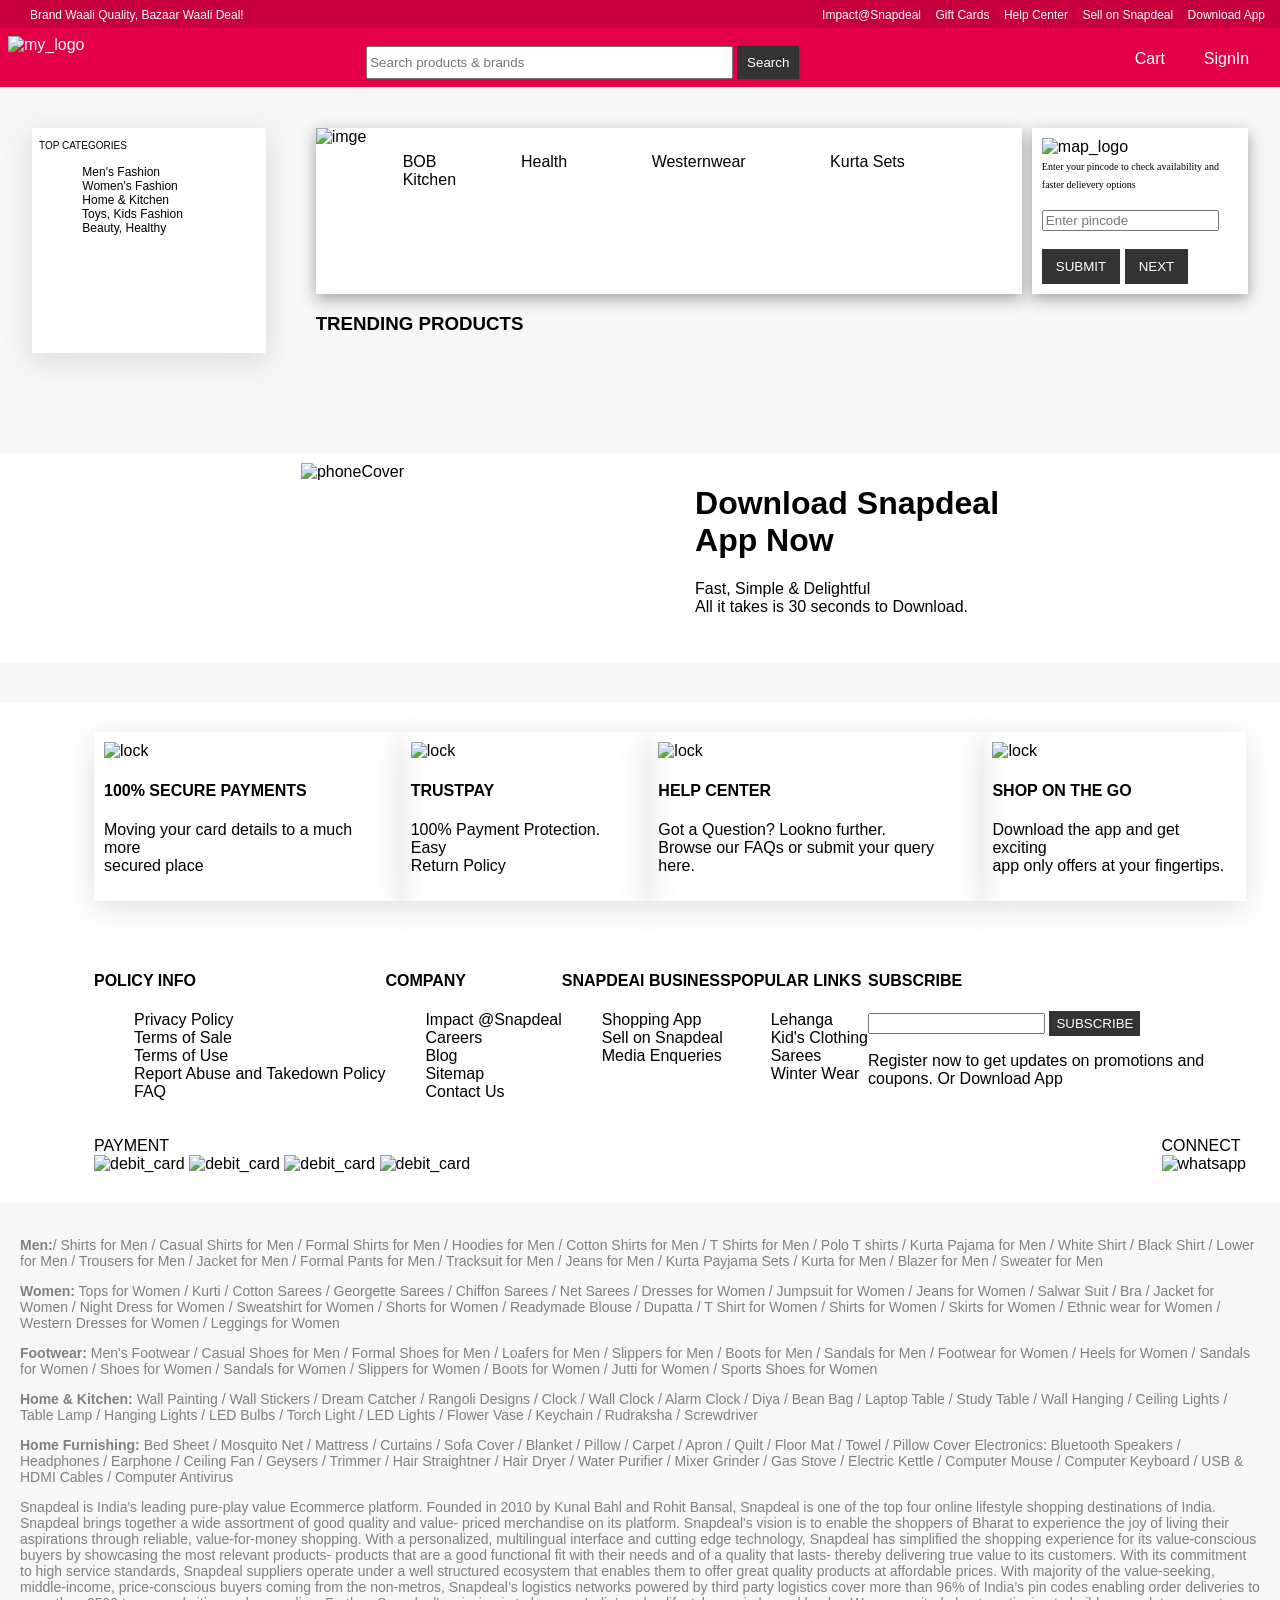
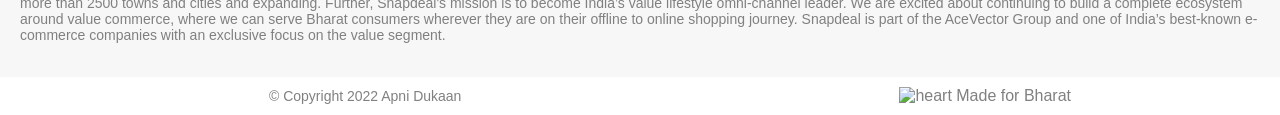
==== frontend/index.html @ deae7e2f "done day-2 work" ====
<!DOCTYPE html>
<html lang="en">
<head>
    <meta charset="UTF-8">
    <meta http-equiv="X-UA-Compatible" content="IE=edge">
    <meta name="viewport" content="width=device-width, initial-scale=1.0">
    <link rel="icon" href="https://www.linkpicture.com/q/Apni-Dukaan-Logo.png">
    <title>Apni Dukaan</title>
    <link rel="stylesheet" href="./css/index.css">
    <script src="https://kit.fontawesome.com/3f69d0abd1.js" crossorigin="anonymous"></script>
</head>
<body>
    <!-- scroll to top  -->
    <div id="scrollTop">
        <i class="fa-sharp fa-solid fa-arrow-up"></i>
    </div>
    <div class="ad">
        <div>
            <span>Brand Waali Quality, Bazaar Waali Deal!</span>
        </div>
        <div>
            <span>Impact@Snapdeal</span>
            <span>Gift Cards</span>
            <span>Help Center</span>
            <span>Sell on Snapdeal</span>
            <span>Download App</span>
        </div>
    </div>

    <!-- Navbar Starts here  -->
    <div class="nav">
        <div class="logo">
            <img src="https://www.linkpicture.com/q/Apni_Dukaan_Logo-removebg-preview.png" alt="my_logo" width="180px">
        </div>
        <div class="searchbar">
            <input type="text" name="search" id="search" placeholder="Search products & brands">
            <button>
                <i class="fa-solid fa-magnifying-glass"></i>
                Search
            </button>
        </div>
        <div>
            <div>
                <span>Cart</span>
                <i class="fa-solid fa-cart-shopping"></i>
            </div>
            <div>
                <span>SignIn</span>
                <i class="fa-solid fa-user"></i>
            </div>
        </div>
    </div>

    <div class="topPart">
        <div class="categories">
            <span>TOP CATEGORIES</span>
            <ul>
                <li>
                    <img src="https://t4.ftcdn.net/jpg/02/48/41/93/360_F_248419312_JiP5h9OBTgZsTRnHZwntiiShjHveffPp.jpg" alt="" width="50px">
                    Men's Fashion
                </li>
                <li>
                    <img src="https://i.pinimg.com/originals/ea/aa/5f/eaaa5f39862b3a573f83b863c11a6f95.jpg" alt="" width="50px">
                    Women's Fashion
                </li>
                <li>
                    <img src="https://thumbs.dreamstime.com/b/cloud-kitchen-logo-digital-technology-fork-monoline-line-icon-design-235906175.jpg" alt="" width="50px">
                    Home & Kitchen
                </li>
                <li>
                    <img src="https://images-platform.99static.com//2tjpS0uXMR9LCCQDU9ibgUTCfck=/470x214:1531x1275/fit-in/500x500/99designs-contests-attachments/69/69609/attachment_69609452" alt="" width="50px">
                    Toys, Kids Fashion
                </li>
                <li>
                    <img src="https://i.pinimg.com/originals/ea/aa/5f/eaaa5f39862b3a573f83b863c11a6f95.jpg" alt="" width="50px">
                    Beauty, Healthy
                </li>
            </ul>
        </div>
        <div class="topPart_right">
            <div>
                <div class="slider">
                    <img src="" alt="imge">
                    <div>
                        <span>BOB</span>
                        <span>Health</span>
                        <span>Westernwear</span>
                        <span>Kurta Sets</span>
                        <span>Kitchen</span>
                    </div>
                </div>
                <div class="location">
                    <img src="https://akm-img-a-in.tosshub.com/indiatoday/images/bodyeditor/202002/Maps_Pin_FullColor-x1000.png?p5mE6zsNfbzHgIfhAD8xdamQCvveDfkN" alt="map_logo" width="100px"><br>
                    <span>Enter your pincode to check availability and faster delievery options</span><br><br>
                    <input type="number" placeholder="Enter pincode"><br><br>
                    <input type="submit" value="SUBMIT">
                    <input type="submit" value="NEXT" id="next">
                </div>
            </div>
            <div class="trending">
                <h3>TRENDING PRODUCTS</h3>
            </div>
        </div>
    </div>

    <div class="phoneDiv">
        <div>
            <img src="https://www.linkpicture.com/q/phone-ss.png" alt="phoneCover">
        </div>
        <div>
            <h1>
                Download Snapdeal <br>
                App Now
            </h1>
            <span>Fast, Simple & Delightful</span><br>
            <span>All it takes is 30 seconds to Download.</span><br><br>
            <img src="https://logos-download.com/wp-content/uploads/2016/06/Download_on_the_App_Store_logo.png" alt="" width="150px">
            <img src="https://upload.wikimedia.org/wikipedia/commons/thumb/8/8e/Google_Play_Store_badge_FR.svg/2560px-Google_Play_Store_badge_FR.svg.png" alt="" width="150px">
        </div>
    </div>

    <div class="footer">
        <div>
            <div>
                <img src="https://encrypted-tbn0.gstatic.com/images?q=tbn:ANd9GcRLp2m-OV330M-6AaPRs-CwnBbE9RBSLwofTyZFwxDbJbQvnRn0QO_z-cy0Sew142WvqZk&usqp=CAU" alt="lock" width="120px">
                <h4>100% SECURE PAYMENTS</h4>
                <p>
                    Moving your card details to a much more <br>
                    secured place
                </p>
            </div>
            <div>
                <img src="https://encrypted-tbn0.gstatic.com/images?q=tbn:ANd9GcTKKAi7krhrKFeL-nI-aHzUnpBYcNsh1utIqA&usqp=CAU" alt="lock" width="100px">
                <h4>TRUSTPAY</h4>
                <p>
                    100% Payment Protection. Easy <br>
                    Return Policy
                </p>
            </div>
            <div>
                <img src="https://encrypted-tbn0.gstatic.com/images?q=tbn:ANd9GcR6qsg2fn30qRi0TtA_nOlLavB1l0rr96FNe0OPo_5qdqYsvrUf0srwl17_D6PeGBQvzHI&usqp=CAU" alt="lock" width="100px">
                <h4>HELP CENTER</h4>
                <p>
                    Got a Question? Lookno further. <br>
                    Browse our FAQs or submit your query here.
                </p>
            </div>
            <div>
                <img src="https://encrypted-tbn0.gstatic.com/images?q=tbn:ANd9GcQIpTpdDMDuR9g-BzpGixXei9kp8n_oRFXYBiMSw1W6JVROlNiWwULlwNUc5neNeIRT_7g&usqp=CAU" alt="lock" width="100px">
                <h4>SHOP ON THE GO</h4>
                <p>
                    Download the app and get exciting <br>
                    app only offers at your fingertips.
                </p>
            </div>
        </div>
        <div class="details">
            <div>
                <h4>POLICY INFO</h4>
                <ul>
                    <li>Privacy Policy</li>
                    <li>Terms of Sale</li>
                    <li>Terms of Use</li>
                    <li>Report Abuse and Takedown Policy</li>
                    <li>FAQ</li>
                </ul>
            </div>
            <div>
                <h4>COMPANY</h4>
                <ul>
                    <li>Impact @Snapdeal</li>
                    <li>Careers</li>
                    <li>Blog</li>
                    <li>Sitemap</li>
                    <li>Contact Us</li>
                </ul>
            </div>
            <div>
                <h4>SNAPDEAl BUSINESS</h4>
                <ul>
                    <li>Shopping App</li>
                    <li>Sell on Snapdeal</li>
                    <li>Media Enqueries</li>
                </ul>
            </div>
            <div>
                <h4>POPULAR LINKS</h4>
                <ul>
                    <li>Lehanga</li>
                    <li>Kid's Clothing</li>
                    <li>Sarees</li>
                    <li>Winter Wear</li>
                </ul>
            </div>
            <div>
                <h4>SUBSCRIBE</h4>
                <input type="text">
                <input type="submit" value="SUBSCRIBE">
                <p>
                    Register now to get updates on promotions and <br>
                    coupons. Or Download App
                </p>
            </div>
        </div>
        <div>
            <div>
                <span>PAYMENT</span><br>
                <img src="https://encrypted-tbn0.gstatic.com/images?q=tbn:ANd9GcQZ0GkdOoPleWJhio8fYWdC2PlcYh0pHrgPzGwRTU7YjheJeGxPKpIEV4ehscwX7RcvD08&usqp=CAU" alt="debit_card" width="80px">
                <img src="https://encrypted-tbn0.gstatic.com/images?q=tbn:ANd9GcQZ0GkdOoPleWJhio8fYWdC2PlcYh0pHrgPzGwRTU7YjheJeGxPKpIEV4ehscwX7RcvD08&usqp=CAU" alt="debit_card" width="80px">
                <img src="https://encrypted-tbn0.gstatic.com/images?q=tbn:ANd9GcQZ0GkdOoPleWJhio8fYWdC2PlcYh0pHrgPzGwRTU7YjheJeGxPKpIEV4ehscwX7RcvD08&usqp=CAU" alt="debit_card" width="80px">
                <img src="https://encrypted-tbn0.gstatic.com/images?q=tbn:ANd9GcQZ0GkdOoPleWJhio8fYWdC2PlcYh0pHrgPzGwRTU7YjheJeGxPKpIEV4ehscwX7RcvD08&usqp=CAU" alt="debit_card" width="80px">
            </div>
            <div>
                <span>CONNECT</span><br>
                <img src="https://encrypted-tbn0.gstatic.com/images?q=tbn:ANd9GcRKKisxQ9RbGU1SFXKs60Qvr9RBR2DupHu1ww&usqp=CAU" alt="whatsapp">
            </div>
        </div>
    </div>

    <div class="description">
        <p><b>Men:</b>/ Shirts for Men / Casual Shirts for Men / Formal Shirts for Men / Hoodies for Men / Cotton Shirts for Men / T Shirts for Men / Polo T shirts / Kurta Pajama for Men / White Shirt / Black Shirt / Lower for Men / Trousers for Men / Jacket for Men / Formal Pants for Men / Tracksuit for Men / Jeans for Men / Kurta Payjama Sets / Kurta for Men / Blazer for Men / Sweater for Men</p>
        
        <p><b>Women:</b> Tops for Women / Kurti / Cotton Sarees / Georgette Sarees / Chiffon Sarees / Net Sarees / Dresses for Women / Jumpsuit for Women / Jeans for Women / Salwar Suit / Bra / Jacket for Women / Night Dress for Women / Sweatshirt for Women / Shorts for Women / Readymade Blouse / Dupatta / T Shirt for Women / Shirts for Women / Skirts for Women / Ethnic wear for Women / Western Dresses for Women / Leggings for Women</p>

        <p><b>Footwear:</b> Men's Footwear / Casual Shoes for Men / Formal Shoes for Men / Loafers for Men / Slippers for Men / Boots for Men / Sandals for Men / Footwear for Women / Heels for Women / Sandals for Women / Shoes for Women / Sandals for Women / Slippers for Women / Boots for Women / Jutti for Women / Sports Shoes for Women</p>

        <p><b>Home & Kitchen:</b> Wall Painting / Wall Stickers / Dream Catcher / Rangoli Designs / Clock / Wall Clock / Alarm Clock / Diya / Bean Bag / Laptop Table / Study Table / Wall Hanging / Ceiling Lights / Table Lamp / Hanging Lights / LED Bulbs / Torch Light / LED Lights / Flower Vase / Keychain / Rudraksha / Screwdriver</p>

        <p><b>Home Furnishing:</b> Bed Sheet / Mosquito Net / Mattress / Curtains / Sofa Cover / Blanket / Pillow / Carpet / Apron / Quilt / Floor Mat / Towel / Pillow Cover
            Electronics: Bluetooth Speakers / Headphones / Earphone / Ceiling Fan / Geysers / Trimmer / Hair Straightner / Hair Dryer / Water Purifier / Mixer Grinder / Gas Stove / Electric Kettle / Computer Mouse / Computer Keyboard / USB & HDMI Cables / Computer Antivirus</p>

        <p>Snapdeal is India's leading pure-play value Ecommerce platform. Founded in 2010 by Kunal Bahl and Rohit Bansal, Snapdeal is one of the top four online lifestyle shopping destinations of India. Snapdeal brings together a wide assortment of good quality and value- priced merchandise on its platform. Snapdeal's vision is to enable the shoppers of Bharat to experience the joy of living their aspirations through reliable, value-for-money shopping. With a personalized, multilingual interface and cutting edge technology, Snapdeal has simplified the shopping experience for its value-conscious buyers by showcasing the most relevant products- products that are a good functional fit with their needs and of a quality that lasts- thereby delivering true value to its customers. With its commitment to high service standards, Snapdeal suppliers operate under a well structured ecosystem that enables them to offer great quality products at affordable prices. With majority of the value-seeking, middle-income, price-conscious buyers coming from the non-metros, Snapdeal’s logistics networks powered by third party logistics cover more than 96% of India’s pin codes enabling order deliveries to more than 2500 towns and cities and expanding. Further, Snapdeal's mission is to become India’s value lifestyle omni-channel leader. We are excited about continuing to build a complete ecosystem around value commerce, where we can serve Bharat consumers wherever they are on their offline to online shopping journey. Snapdeal is part of the AceVector Group and one of India’s best-known e-commerce companies with an exclusive focus on the value segment.</p>
    </div>

    <div class="copyright">
        <div>
            <span>
                &copy; Copyright 2022 Apni Dukaan
            </span>
        </div>
        <div>
            <img src="https://encrypted-tbn0.gstatic.com/images?q=tbn:ANd9GcSO9oeDZBaJQiXMHX2iK5g34ExoxHcl7-__K6wH_nFJevUmAOy4W73Sz2Zzd-d-TMIJFV4&usqp=CAU" alt="heart" width="20px">
            Made for Bharat
        </div>
    </div>
</body>
<script src="./src/index.js"></script>
</html>
---- frontend/css/index.css ----
body{
    margin: 0px;
    padding: 0px;
    overflow-x: hidden;
    font-family: sans-serif;
    background-color: #f7f7f7;
}

.ad{
    width: 100%;
    display: flex;
    justify-content: space-between;
    padding: 5px;
    color: white;
    background-color: #c7003d;
}

.ad>div:nth-child(1){
    margin-left: 25px;
}

.ad>div:nth-child(2){
    margin-right: 20px;
}

.ad span{
    font-size: 12px;
}

.ad>div:nth-child(2)>span{
    margin-left: 10px;
}

.nav{
    width: 100%;
    background-color: #e40046;
    position: fixed;
    color: white;
    display: flex;
    justify-content: space-between;
    padding: 8px;
}

.nav>div:nth-child(2){
    margin-top: 10px;
    width: 35%;
}

.nav>div:nth-child(3){
    width: 15%;
    display: flex;
    justify-content: space-evenly;
    margin-top: 14px;
}

.nav button{
    background-color: #333333;
    color: white;
    padding: 9px 10px;
    border: none;
}

.nav input{
    height: 1.7rem;
    width: 80%;
    outline: none;
}


.topPart{
    width: 95%;
    margin: auto;
    display: flex;
    justify-content: space-between;
    margin-top: 100px;
}

.topPart>div:nth-child(1){
    box-shadow: rgba(100, 100, 111, 0.2) 0px 7px 29px 0px;
    padding: 7px;
    width: 20%;
    background-color: white;
}

.topPart>div:nth-child(1)>span{
    font-size: 10px;
}

.topPart>div:nth-child(1)>ul{
    font-size: 12px;
    margin-right: 30px;
    
}

.topPart>div:nth-child(1)>ul{
    list-style-type: none;
}

.topPart_right>div:nth-child(1){
    display: flex;
}

.slider{
    width: 72%;
    margin-left: 50px;
    background-color: white;
    box-shadow: rgba(0, 0, 0, 0.35) 0px 5px 15px;
}


.slider>div{
    width: 100%;
    padding: 7px;
}

.slider>div>span{
    margin-left: 80px;
}

.slider>img{
    width: 100%;
}

.location{
    width: 20%;
    margin-left: 10px;
    box-shadow: rgba(0, 0, 0, 0.35) 0px 5px 15px;
    padding: 10px;
    background-color: white;
}

.location input[type="submit"]{
    border: none;
    background-color: #333;
    color: white;
    padding: 10px 14px;
}

.location span{
    font-size: 10px;
    font-family:Cambria, Cochin, Georgia, Times, 'Times New Roman', serif;
}

.location input[type="number"]{
    outline: none;
}

.trending{
    margin-left: 50px;
}

.phoneDiv{
    width: 100%;
    margin: auto;
    display: flex;
    justify-content: space-evenly;
    margin-top: 100px;
    background-color: white;
    padding: 10px;
}

.footer{
    width: 100%;
    background-color: white;
    margin-top: 40px;
    padding: 30px;
}
.footer>div:nth-child(1){
    width: 90%;
    margin: auto;
    display: flex;
    justify-content: space-between;
}

.footer>div:nth-child(1)>div{
    box-shadow: rgba(100, 100, 111, 0.2) 0px 7px 29px 0px;
    padding: 10px;
}

.footer>div:nth-child(3){
    width: 90%;
    margin: auto;
    margin-top: 20px;
    display: flex;
    justify-content: space-between;
}

.footer input[type="submit"]{
    background-color: #333;
    color: white;
    border: none;
    padding: 5px 7px;
}

.footer>div:nth-child(2){
    margin-top: 50px;
}

.details{
    width: 90%;
    margin: auto;
    display: flex;
}

.details li{
    list-style-type: none;
}

.copyright{
    width: 100%;
    display: flex;
    justify-content: space-around;
    background-color: white;
    padding: 10px;
    color: gray;
}

.copyright span{
    font-size: 14px;
    margin-left: 40px;
    color: gray;
}

#scrollTop{
    position: fixed;
    float: right;
    background-color: #333333;
    color: white;
    font-size: 25px;
    padding: 10px 17px;
    margin-top: 550px;
    text-align: center;
    margin-right: 10px;
    z-index: 99;
    right: 0;
    border-radius: 50%;
}
#scrollTop:hover{
    cursor: pointer;
}

.description{
    font-size: 14px;
    color: gray;
    padding: 20px;
}
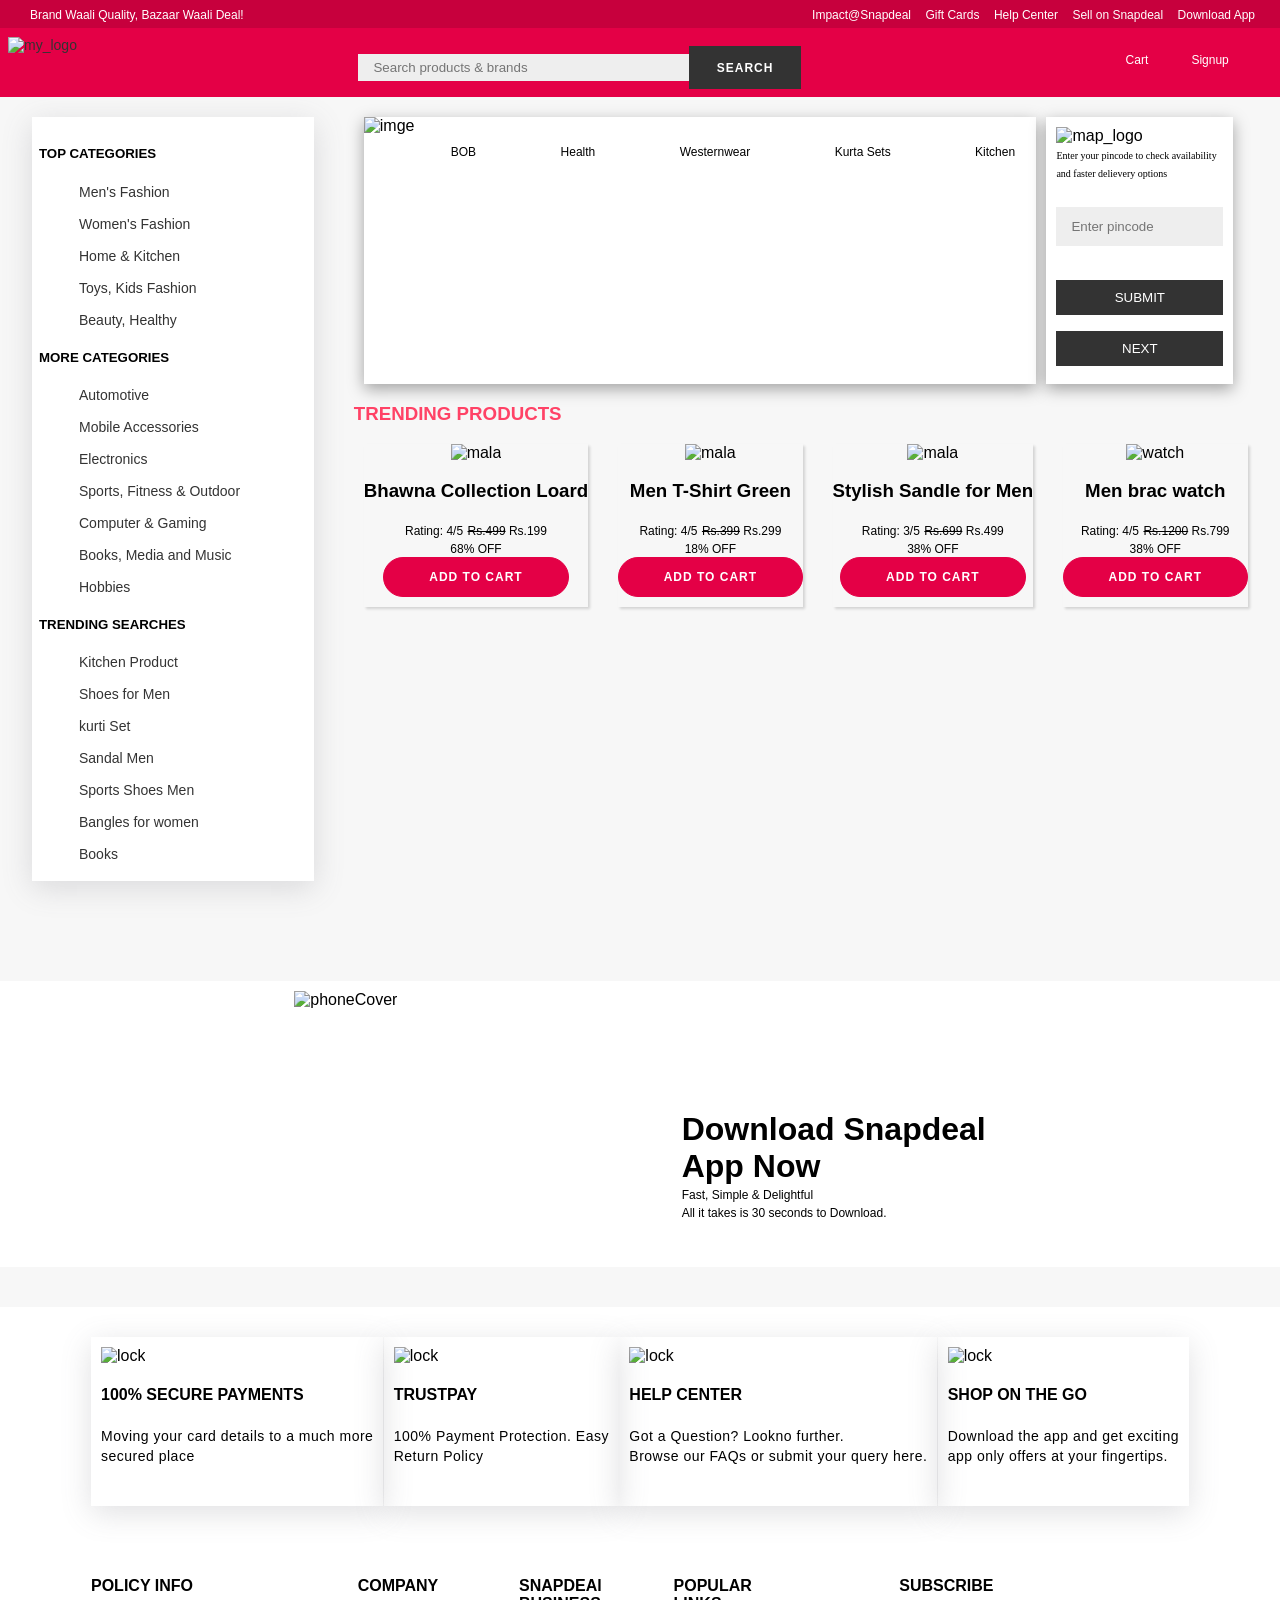
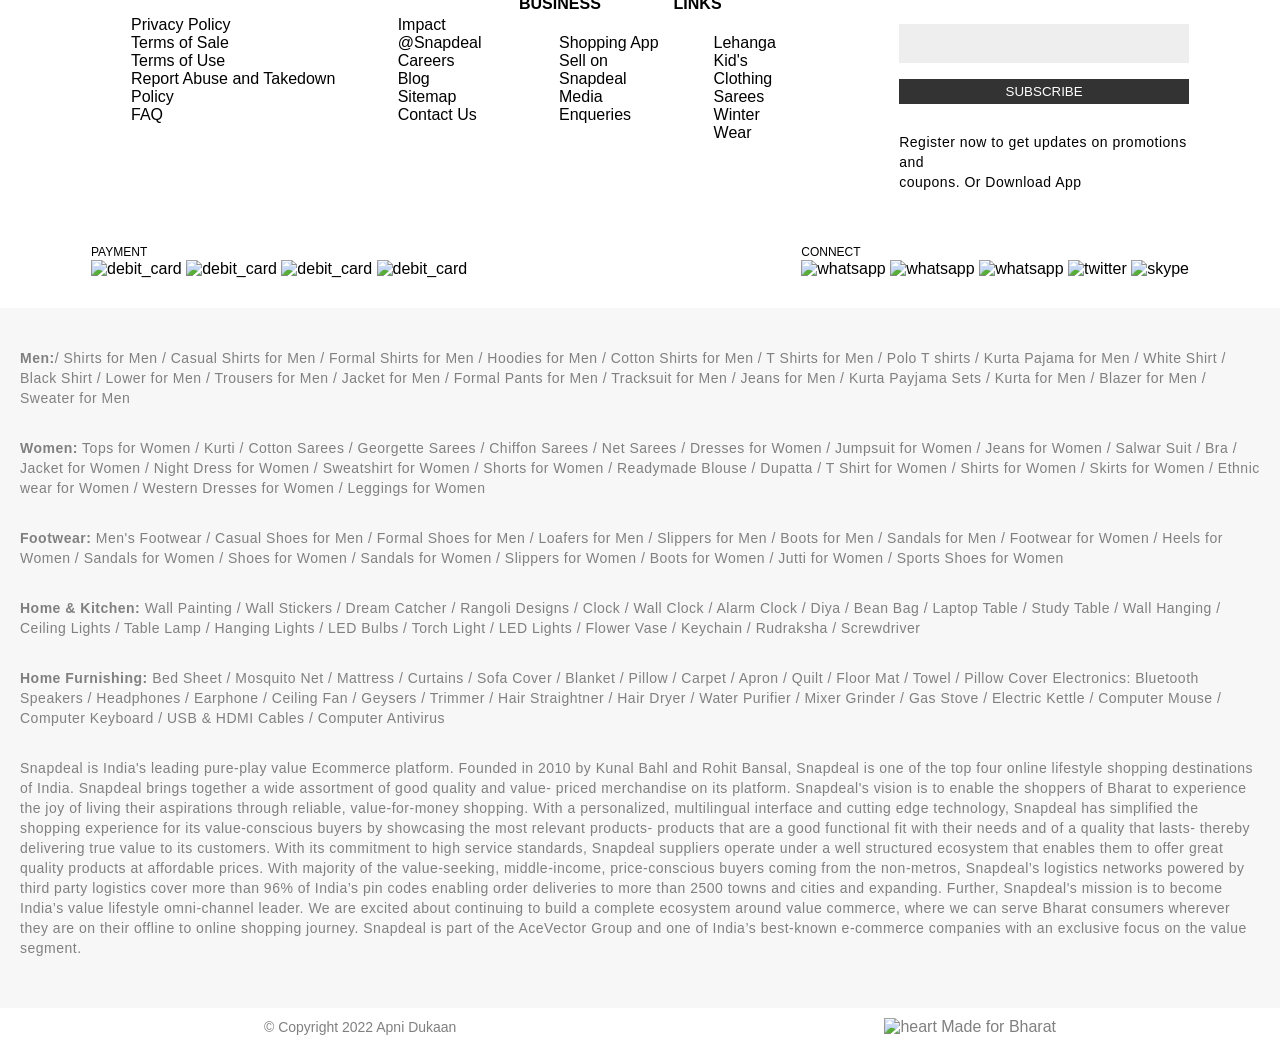
==== commit 0e7d2fda: "done day-3 work" ====
--- a/frontend/index.html
+++ b/frontend/index.html
@@ -1,248 +1,559 @@
 <!DOCTYPE html>
 <html lang="en">
-<head>
-    <meta charset="UTF-8">
-    <meta http-equiv="X-UA-Compatible" content="IE=edge">
-    <meta name="viewport" content="width=device-width, initial-scale=1.0">
-    <link rel="icon" href="https://www.linkpicture.com/q/Apni-Dukaan-Logo.png">
+  <head>
+    <meta charset="UTF-8" />
+    <meta http-equiv="X-UA-Compatible" content="IE=edge" />
+    <meta name="viewport" content="width=device-width, initial-scale=1.0" />
+    <link
+      rel="icon"
+      href="https://www.linkpicture.com/q/Apni-Dukaan-Logo.png"
+    />
     <title>Apni Dukaan</title>
-    <link rel="stylesheet" href="./css/index.css">
-    <script src="https://kit.fontawesome.com/3f69d0abd1.js" crossorigin="anonymous"></script>
-</head>
-<body>
+    <link rel="stylesheet" href="./css/index.css" />
+    <script
+      src="https://kit.fontawesome.com/3f69d0abd1.js"
+      crossorigin="anonymous"
+    ></script>
+  </head>
+  <body>
     <!-- scroll to top  -->
     <div id="scrollTop">
-        <i class="fa-sharp fa-solid fa-arrow-up"></i>
+      <i class="fa-sharp fa-solid fa-arrow-up"></i>
     </div>
     <div class="ad">
-        <div>
-            <span>Brand Waali Quality, Bazaar Waali Deal!</span>
-        </div>
-        <div>
-            <span>Impact@Snapdeal</span>
-            <span>Gift Cards</span>
-            <span>Help Center</span>
-            <span>Sell on Snapdeal</span>
-            <span>Download App</span>
-        </div>
+      <div>
+        <span>Brand Waali Quality, Bazaar Waali Deal!</span>
+      </div>
+      <div>
+        <span>Impact@Snapdeal</span>
+        <span>Gift Cards</span>
+        <span>Help Center</span>
+        <span>Sell on Snapdeal</span>
+        <span>Download App</span>
+      </div>
     </div>
 
     <!-- Navbar Starts here  -->
     <div class="nav">
-        <div class="logo">
-            <img src="https://www.linkpicture.com/q/Apni_Dukaan_Logo-removebg-preview.png" alt="my_logo" width="180px">
-        </div>
-        <div class="searchbar">
-            <input type="text" name="search" id="search" placeholder="Search products & brands">
-            <button>
-                <i class="fa-solid fa-magnifying-glass"></i>
-                Search
-            </button>
-        </div>
-        <div>
+      <div class="logo">
+        <a href="index.html">
+          <img
+            src="https://www.linkpicture.com/q/Apni_Dukaan_Logo-removebg-preview.png"
+            alt="my_logo"
+            width="180px"
+          />
+        </a>
+      </div>
+      <div class="searchbar">
+        <input
+          type="text"
+          name="search"
+          placeholder="Search products & brands"
+        />
+        <button
+        id="search2"
+        >
+          <i class="fa-solid fa-magnifying-glass"></i>
+          Search
+        </button>
+      </div>
+      <div>
+        <div>
+          <span>Cart</span>
+          <i class="fa-solid fa-cart-shopping"></i>
+        </div>
+        <div id="singupLogoAndtext">
+          <span id="signup">Signup</span>
+          <i class="fa-solid fa-user"></i>
+        </div>
+      </div>
+    </div>
+
+    <!-- Login and Signup modals starts here  -->
+    <div class="modals">
+        <button
+        id="closemodal"
+        style="margin-left:660px; position:absolute; z-index:200; background-color:#ff4266; border:none;font-size:18px">&cross;</button>
+      <div class="container" id="container">
+        <div class="form-container sign-up-container">
+          <form id="signupform" action="signup" method="post">
+            <h1>Create Account</h1>
+            <div class="social-container">
+              <a href="#" class="social"><i class="fab fa-facebook-f"></i></a>
+              <a href="#" class="social"
+                ><i class="fab fa-google-plus-g"></i
+              ></a>
+              <a href="#" class="social"><i class="fab fa-linkedin-in"></i></a>
+            </div>
+            <span>or use your email for registration</span>
+            <input id="name" name="name" type="text" placeholder="Name" required/>
+            <input id="email" name="email" type="email" placeholder="Email" required/>
+            <input id="password" name="password" type="password" placeholder="Password" required/>
+            <button>Sign Up</button>
+          </form>
+        </div>
+        <div class="form-container sign-in-container">
+          <form action="login" method="post" id="loginform">
+            <h1>Log in</h1>
+            <div class="social-container">
+              <a href="#" class="social"><i class="fab fa-facebook-f"></i></a>
+              <a href="#" class="social"
+                ><i class="fab fa-google-plus-g"></i
+              ></a>
+              <a href="#" class="social"><i class="fab fa-linkedin-in"></i></a>
+            </div>
+            <span>or use your account</span>
+            <input type="email" placeholder="Email" id="email" name="email" required/>
+            <input type="password" placeholder="Password" id="password" name="password" required/>
+            <a href="#">Forgot your password?</a>
+            <button>Log In</button>
+          </form>
+        </div>
+        <div class="overlay-container">
+          <div class="overlay">
+            <div class="overlay-panel overlay-left">
+              <h1>Welcome Back!</h1>
+              <p>
+                To keep connected with us please login with your personal info
+              </p>
+              <button class="ghost" id="signIn">Sign In</button>
+            </div>
+            <div class="overlay-panel overlay-right">
+              <h1>Hello, Friend!</h1>
+              <p>Enter your personal details and start journey with us</p>
+              <button class="ghost" id="signUp">Sign Up</button>
+            </div>
+          </div>
+        </div>
+      </div>
+    </div>
+
+    <!-- Singup and login modals end here  -->
+
+
+    <div class="topPart">
+      <div class="categories">
+        <h5>TOP CATEGORIES</h5>
+        <ul>
+          <a href="men.html">
+            <li>
+              Men's Fashion
+            </li>
+          </a><br>
+          <a href="women.html">
+            <li>
+              Women's Fashion
+            </li>
+          </a><br>
+          <a href="kitchen.html">
+            <li>
+              Home & Kitchen
+            </li>
+          </a><br>
+          <a href="kids.html">
+            <li>
+              Toys, Kids Fashion
+            </li>
+          </a><br>
+          <a href="beauty.html">
+            <li>
+              Beauty, Healthy
+            </li>
+          </a>
+        </ul>
+        <h5>MORE CATEGORIES</h5>
+        <ul>
+            <a href="">
+              <li>Automotive</li><br>
+            </a>
+            <a href="">
+              <li>Mobile Accessories</li><br>
+            </a>
+            <a href="">
+              <li>Electronics</li><br>
+            </a>
+            <a href="">
+              <li>Sports, Fitness & Outdoor</li><br>
+            </a>
+            <a href="">
+              <li>Computer & Gaming</li><br>
+            </a>
+            <a href="">
+              <li>Books, Media and Music</li><br>
+            </a>
+            <a href="">
+              <li>Hobbies</li>
+            </a>
+        </ul>
+        <h5>TRENDING SEARCHES</h5>
+        <ul>
+            <a href="">
+              <li>Kitchen Product</li><br>
+            </a>
+            <a href="">
+              <li>Shoes for Men</li><br>
+            </a>
+            <a href="">
+              <li>kurti Set</li><br>
+            </a>
+            <a href="">
+              <li>Sandal Men</li><br>
+            </a>
+            <a href="">
+              <li>Sports Shoes Men</li><br>
+            </a>
+            <a href="">
+              <li>Bangles for women</li><br>
+            </a>
+            <a href="">
+              <li>Books</li>
+            </a>
+        </ul>
+      </div>
+      <div class="topPart_right">
+        <div>
+          <div class="slider">
+            <img src="" alt="imge" />
             <div>
-                <span>Cart</span>
-                <i class="fa-solid fa-cart-shopping"></i>
+              <span>BOB</span>
+              <span>Health</span>
+              <span>Westernwear</span>
+              <span>Kurta Sets</span>
+              <span>Kitchen</span>
             </div>
-            <div>
-                <span>SignIn</span>
-                <i class="fa-solid fa-user"></i>
-            </div>
-        </div>
-    </div>
-
-    <div class="topPart">
-        <div class="categories">
-            <span>TOP CATEGORIES</span>
-            <ul>
-                <li>
-                    <img src="https://t4.ftcdn.net/jpg/02/48/41/93/360_F_248419312_JiP5h9OBTgZsTRnHZwntiiShjHveffPp.jpg" alt="" width="50px">
-                    Men's Fashion
-                </li>
-                <li>
-                    <img src="https://i.pinimg.com/originals/ea/aa/5f/eaaa5f39862b3a573f83b863c11a6f95.jpg" alt="" width="50px">
-                    Women's Fashion
-                </li>
-                <li>
-                    <img src="https://thumbs.dreamstime.com/b/cloud-kitchen-logo-digital-technology-fork-monoline-line-icon-design-235906175.jpg" alt="" width="50px">
-                    Home & Kitchen
-                </li>
-                <li>
-                    <img src="https://images-platform.99static.com//2tjpS0uXMR9LCCQDU9ibgUTCfck=/470x214:1531x1275/fit-in/500x500/99designs-contests-attachments/69/69609/attachment_69609452" alt="" width="50px">
-                    Toys, Kids Fashion
-                </li>
-                <li>
-                    <img src="https://i.pinimg.com/originals/ea/aa/5f/eaaa5f39862b3a573f83b863c11a6f95.jpg" alt="" width="50px">
-                    Beauty, Healthy
-                </li>
-            </ul>
-        </div>
-        <div class="topPart_right">
-            <div>
-                <div class="slider">
-                    <img src="" alt="imge">
-                    <div>
-                        <span>BOB</span>
-                        <span>Health</span>
-                        <span>Westernwear</span>
-                        <span>Kurta Sets</span>
-                        <span>Kitchen</span>
-                    </div>
-                </div>
-                <div class="location">
-                    <img src="https://akm-img-a-in.tosshub.com/indiatoday/images/bodyeditor/202002/Maps_Pin_FullColor-x1000.png?p5mE6zsNfbzHgIfhAD8xdamQCvveDfkN" alt="map_logo" width="100px"><br>
-                    <span>Enter your pincode to check availability and faster delievery options</span><br><br>
-                    <input type="number" placeholder="Enter pincode"><br><br>
-                    <input type="submit" value="SUBMIT">
-                    <input type="submit" value="NEXT" id="next">
-                </div>
-            </div>
-            <div class="trending">
-                <h3>TRENDING PRODUCTS</h3>
-            </div>
-        </div>
+          </div>
+          <div class="location">
+            <img
+              src="https://akm-img-a-in.tosshub.com/indiatoday/images/bodyeditor/202002/Maps_Pin_FullColor-x1000.png?p5mE6zsNfbzHgIfhAD8xdamQCvveDfkN"
+              alt="map_logo"
+              width="100px"
+            /><br />
+            <span
+              >Enter your pincode to check availability and faster delievery
+              options</span
+            ><br /><br />
+            <input type="number" placeholder="Enter pincode" /><br /><br />
+            <input type="submit" value="SUBMIT" />
+            <input type="submit" value="NEXT" id="next" />
+          </div>
+        </div>
+        <h3 style="margin-left: 40px;color:#ff4266">TRENDING PRODUCTS</h3>
+        <div class="trending">
+          <div>
+            <img src="https://n1.sdlcdn.com/imgs/i/n/r/large/bhawna-collection-Loard-Shiv-Trishul-SDL890408077-1-86933.jpeg" alt="mala">
+            <h3>Bhawna Collection Loard</h3>
+            <span>Rating: 4/5</span>
+            <span>
+              <strike>Rs.499</strike>
+            </span>
+            <span>Rs.199</span><br>
+            <span>68% OFF</span><br>
+            <button>Add to Cart</button>
+          </div>
+          <div>
+            <img src="https://n4.sdlcdn.com/imgs/k/e/u/large/Veirdo-100-Cotton-Regular-Fit-SDL302182620-1-f0fac.jpg" alt="mala">
+            <h3>Men T-Shirt Green</h3>
+            <span>Rating: 4/5</span>
+            <span>
+              <strike>Rs.399</strike>
+            </span>
+            <span>Rs.299</span><br>
+            <span>18% OFF</span><br>
+            <button>Add to Cart</button>
+          </div>
+          <div>
+            <img src="https://n2.sdlcdn.com/imgs/h/9/p/large/ASIAN-Brown-Daily-Slippers-SDL287171338-4-f3709.jpg" alt="mala">
+            <h3>Stylish Sandle for Men</h3>
+            <span>Rating: 3/5</span>
+            <span>
+              <strike>Rs.699</strike>
+            </span>
+            <span>Rs.499</span><br>
+            <span>38% OFF</span><br>
+            <button>Add to Cart</button>
+          </div>
+          <div>
+            <img src="https://n2.sdlcdn.com/imgs/i/z/i/large/HMTe-HM-9072-Metal-Analog-SDL494827480-1-db8fc.jpg" alt="watch">
+            <h3>Men brac watch</h3>
+            <span>Rating: 4/5</span>
+            <span>
+              <strike>Rs.1200</strike>
+            </span>
+            <span>Rs.799</span><br>
+            <span>38% OFF</span><br>
+            <button>Add to Cart</button>
+          </div>
+        </div>
+      </div>
     </div>
 
     <div class="phoneDiv">
-        <div>
-            <img src="https://www.linkpicture.com/q/phone-ss.png" alt="phoneCover">
-        </div>
-        <div>
-            <h1>
-                Download Snapdeal <br>
-                App Now
-            </h1>
-            <span>Fast, Simple & Delightful</span><br>
-            <span>All it takes is 30 seconds to Download.</span><br><br>
-            <img src="https://logos-download.com/wp-content/uploads/2016/06/Download_on_the_App_Store_logo.png" alt="" width="150px">
-            <img src="https://upload.wikimedia.org/wikipedia/commons/thumb/8/8e/Google_Play_Store_badge_FR.svg/2560px-Google_Play_Store_badge_FR.svg.png" alt="" width="150px">
-        </div>
+      <div>
+        <img
+          src="https://www.linkpicture.com/q/phone-ss.png"
+          alt="phoneCover"
+        />
+      </div>
+      <div>
+        <h1>
+          Download Snapdeal <br />
+          App Now
+        </h1>
+        <span>Fast, Simple & Delightful</span><br />
+        <span>All it takes is 30 seconds to Download.</span><br /><br />
+        <img
+          src="https://logos-download.com/wp-content/uploads/2016/06/Download_on_the_App_Store_logo.png"
+          alt=""
+          width="150px"
+        />
+        <img
+          src="https://upload.wikimedia.org/wikipedia/commons/thumb/8/8e/Google_Play_Store_badge_FR.svg/2560px-Google_Play_Store_badge_FR.svg.png"
+          alt=""
+          width="150px"
+        />
+      </div>
     </div>
 
     <div class="footer">
-        <div>
-            <div>
-                <img src="https://encrypted-tbn0.gstatic.com/images?q=tbn:ANd9GcRLp2m-OV330M-6AaPRs-CwnBbE9RBSLwofTyZFwxDbJbQvnRn0QO_z-cy0Sew142WvqZk&usqp=CAU" alt="lock" width="120px">
-                <h4>100% SECURE PAYMENTS</h4>
-                <p>
-                    Moving your card details to a much more <br>
-                    secured place
-                </p>
-            </div>
-            <div>
-                <img src="https://encrypted-tbn0.gstatic.com/images?q=tbn:ANd9GcTKKAi7krhrKFeL-nI-aHzUnpBYcNsh1utIqA&usqp=CAU" alt="lock" width="100px">
-                <h4>TRUSTPAY</h4>
-                <p>
-                    100% Payment Protection. Easy <br>
-                    Return Policy
-                </p>
-            </div>
-            <div>
-                <img src="https://encrypted-tbn0.gstatic.com/images?q=tbn:ANd9GcR6qsg2fn30qRi0TtA_nOlLavB1l0rr96FNe0OPo_5qdqYsvrUf0srwl17_D6PeGBQvzHI&usqp=CAU" alt="lock" width="100px">
-                <h4>HELP CENTER</h4>
-                <p>
-                    Got a Question? Lookno further. <br>
-                    Browse our FAQs or submit your query here.
-                </p>
-            </div>
-            <div>
-                <img src="https://encrypted-tbn0.gstatic.com/images?q=tbn:ANd9GcQIpTpdDMDuR9g-BzpGixXei9kp8n_oRFXYBiMSw1W6JVROlNiWwULlwNUc5neNeIRT_7g&usqp=CAU" alt="lock" width="100px">
-                <h4>SHOP ON THE GO</h4>
-                <p>
-                    Download the app and get exciting <br>
-                    app only offers at your fingertips.
-                </p>
-            </div>
-        </div>
-        <div class="details">
-            <div>
-                <h4>POLICY INFO</h4>
-                <ul>
-                    <li>Privacy Policy</li>
-                    <li>Terms of Sale</li>
-                    <li>Terms of Use</li>
-                    <li>Report Abuse and Takedown Policy</li>
-                    <li>FAQ</li>
-                </ul>
-            </div>
-            <div>
-                <h4>COMPANY</h4>
-                <ul>
-                    <li>Impact @Snapdeal</li>
-                    <li>Careers</li>
-                    <li>Blog</li>
-                    <li>Sitemap</li>
-                    <li>Contact Us</li>
-                </ul>
-            </div>
-            <div>
-                <h4>SNAPDEAl BUSINESS</h4>
-                <ul>
-                    <li>Shopping App</li>
-                    <li>Sell on Snapdeal</li>
-                    <li>Media Enqueries</li>
-                </ul>
-            </div>
-            <div>
-                <h4>POPULAR LINKS</h4>
-                <ul>
-                    <li>Lehanga</li>
-                    <li>Kid's Clothing</li>
-                    <li>Sarees</li>
-                    <li>Winter Wear</li>
-                </ul>
-            </div>
-            <div>
-                <h4>SUBSCRIBE</h4>
-                <input type="text">
-                <input type="submit" value="SUBSCRIBE">
-                <p>
-                    Register now to get updates on promotions and <br>
-                    coupons. Or Download App
-                </p>
-            </div>
-        </div>
-        <div>
-            <div>
-                <span>PAYMENT</span><br>
-                <img src="https://encrypted-tbn0.gstatic.com/images?q=tbn:ANd9GcQZ0GkdOoPleWJhio8fYWdC2PlcYh0pHrgPzGwRTU7YjheJeGxPKpIEV4ehscwX7RcvD08&usqp=CAU" alt="debit_card" width="80px">
-                <img src="https://encrypted-tbn0.gstatic.com/images?q=tbn:ANd9GcQZ0GkdOoPleWJhio8fYWdC2PlcYh0pHrgPzGwRTU7YjheJeGxPKpIEV4ehscwX7RcvD08&usqp=CAU" alt="debit_card" width="80px">
-                <img src="https://encrypted-tbn0.gstatic.com/images?q=tbn:ANd9GcQZ0GkdOoPleWJhio8fYWdC2PlcYh0pHrgPzGwRTU7YjheJeGxPKpIEV4ehscwX7RcvD08&usqp=CAU" alt="debit_card" width="80px">
-                <img src="https://encrypted-tbn0.gstatic.com/images?q=tbn:ANd9GcQZ0GkdOoPleWJhio8fYWdC2PlcYh0pHrgPzGwRTU7YjheJeGxPKpIEV4ehscwX7RcvD08&usqp=CAU" alt="debit_card" width="80px">
-            </div>
-            <div>
-                <span>CONNECT</span><br>
-                <img src="https://encrypted-tbn0.gstatic.com/images?q=tbn:ANd9GcRKKisxQ9RbGU1SFXKs60Qvr9RBR2DupHu1ww&usqp=CAU" alt="whatsapp">
-            </div>
-        </div>
+      <div>
+        <div>
+          <img
+            src="https://encrypted-tbn0.gstatic.com/images?q=tbn:ANd9GcRLp2m-OV330M-6AaPRs-CwnBbE9RBSLwofTyZFwxDbJbQvnRn0QO_z-cy0Sew142WvqZk&usqp=CAU"
+            alt="lock"
+            width="120px"
+          />
+          <h4>100% SECURE PAYMENTS</h4>
+          <p>
+            Moving your card details to a much more <br />
+            secured place
+          </p>
+        </div>
+        <div>
+          <img
+            src="https://encrypted-tbn0.gstatic.com/images?q=tbn:ANd9GcTKKAi7krhrKFeL-nI-aHzUnpBYcNsh1utIqA&usqp=CAU"
+            alt="lock"
+            width="100px"
+          />
+          <h4>TRUSTPAY</h4>
+          <p>
+            100% Payment Protection. Easy <br />
+            Return Policy
+          </p>
+        </div>
+        <div>
+          <img
+            src="https://encrypted-tbn0.gstatic.com/images?q=tbn:ANd9GcR6qsg2fn30qRi0TtA_nOlLavB1l0rr96FNe0OPo_5qdqYsvrUf0srwl17_D6PeGBQvzHI&usqp=CAU"
+            alt="lock"
+            width="100px"
+          />
+          <h4>HELP CENTER</h4>
+          <p>
+            Got a Question? Lookno further. <br />
+            Browse our FAQs or submit your query here.
+          </p>
+        </div>
+        <div>
+          <img
+            src="https://encrypted-tbn0.gstatic.com/images?q=tbn:ANd9GcQIpTpdDMDuR9g-BzpGixXei9kp8n_oRFXYBiMSw1W6JVROlNiWwULlwNUc5neNeIRT_7g&usqp=CAU"
+            alt="lock"
+            width="100px"
+          />
+          <h4>SHOP ON THE GO</h4>
+          <p>
+            Download the app and get exciting <br />
+            app only offers at your fingertips.
+          </p>
+        </div>
+      </div>
+      <div class="details">
+        <div>
+          <h4>POLICY INFO</h4>
+          <ul>
+            <li>Privacy Policy</li>
+            <li>Terms of Sale</li>
+            <li>Terms of Use</li>
+            <li>Report Abuse and Takedown Policy</li>
+            <li>FAQ</li>
+          </ul>
+        </div>
+        <div>
+          <h4>COMPANY</h4>
+          <ul>
+            <li>Impact @Snapdeal</li>
+            <li>Careers</li>
+            <li>Blog</li>
+            <li>Sitemap</li>
+            <li>Contact Us</li>
+          </ul>
+        </div>
+        <div>
+          <h4>SNAPDEAl BUSINESS</h4>
+          <ul>
+            <li>Shopping App</li>
+            <li>Sell on Snapdeal</li>
+            <li>Media Enqueries</li>
+          </ul>
+        </div>
+        <div>
+          <h4>POPULAR LINKS</h4>
+          <ul>
+            <li>Lehanga</li>
+            <li>Kid's Clothing</li>
+            <li>Sarees</li>
+            <li>Winter Wear</li>
+          </ul>
+        </div>
+        <div style="margin-left: 100px;">
+          <h4>SUBSCRIBE</h4>
+          <input type="text" />
+          <input type="submit" value="SUBSCRIBE" />
+          <p>
+            Register now to get updates on promotions and <br />
+            coupons. Or Download App
+          </p>
+        </div>
+      </div>
+      <div>
+        <div>
+          <span>PAYMENT</span><br />
+          <img
+            src="https://encrypted-tbn0.gstatic.com/images?q=tbn:ANd9GcQZ0GkdOoPleWJhio8fYWdC2PlcYh0pHrgPzGwRTU7YjheJeGxPKpIEV4ehscwX7RcvD08&usqp=CAU"
+            alt="debit_card"
+            width="80px"
+          />
+          <img
+            src="https://encrypted-tbn0.gstatic.com/images?q=tbn:ANd9GcQZ0GkdOoPleWJhio8fYWdC2PlcYh0pHrgPzGwRTU7YjheJeGxPKpIEV4ehscwX7RcvD08&usqp=CAU"
+            alt="debit_card"
+            width="80px"
+          />
+          <img
+            src="https://encrypted-tbn0.gstatic.com/images?q=tbn:ANd9GcQZ0GkdOoPleWJhio8fYWdC2PlcYh0pHrgPzGwRTU7YjheJeGxPKpIEV4ehscwX7RcvD08&usqp=CAU"
+            alt="debit_card"
+            width="80px"
+          />
+          <img
+            src="https://encrypted-tbn0.gstatic.com/images?q=tbn:ANd9GcQZ0GkdOoPleWJhio8fYWdC2PlcYh0pHrgPzGwRTU7YjheJeGxPKpIEV4ehscwX7RcvD08&usqp=CAU"
+            alt="debit_card"
+            width="80px"
+          />
+        </div>
+        <div>
+          <span>CONNECT</span><br />
+          <img
+            src="https://encrypted-tbn0.gstatic.com/images?q=tbn:ANd9GcRKKisxQ9RbGU1SFXKs60Qvr9RBR2DupHu1ww&usqp=CAU"
+            alt="whatsapp"
+            width="35px"
+          />
+          <img
+            src="https://encrypted-tbn0.gstatic.com/images?q=tbn:ANd9GcTEOOyYjQNryD7kJU21qGgwVn4cEppGPzol0w&usqp=CAU"
+            alt="whatsapp"
+            width="40px"
+          />
+          <img
+            src="https://cdn-icons-png.flaticon.com/512/87/87390.png"
+            alt="whatsapp"
+            width="35px"
+          />
+          <img
+            src="https://encrypted-tbn0.gstatic.com/images?q=tbn:ANd9GcTxeHFL-y5V7zw4_s90au_AfLE2svz4kFw-SvEBgsjJIm-rO_2yFRw3AXYtkV_u2NZkcQY&usqp=CAU"
+            alt="twitter"
+            width="35px"
+          />
+          <img
+            src="https://encrypted-tbn0.gstatic.com/images?q=tbn:ANd9GcRHxa32-4DcwjkocFcZAOm3kIK-bXFhAZZPLzCLa5q1Jq5kmRTa0vTMFi8-POKQWARVsNo&usqp=CAU"
+            alt="skype"
+            width="35px"
+          />
+        </div>
+      </div>
     </div>
 
     <div class="description">
-        <p><b>Men:</b>/ Shirts for Men / Casual Shirts for Men / Formal Shirts for Men / Hoodies for Men / Cotton Shirts for Men / T Shirts for Men / Polo T shirts / Kurta Pajama for Men / White Shirt / Black Shirt / Lower for Men / Trousers for Men / Jacket for Men / Formal Pants for Men / Tracksuit for Men / Jeans for Men / Kurta Payjama Sets / Kurta for Men / Blazer for Men / Sweater for Men</p>
-        
-        <p><b>Women:</b> Tops for Women / Kurti / Cotton Sarees / Georgette Sarees / Chiffon Sarees / Net Sarees / Dresses for Women / Jumpsuit for Women / Jeans for Women / Salwar Suit / Bra / Jacket for Women / Night Dress for Women / Sweatshirt for Women / Shorts for Women / Readymade Blouse / Dupatta / T Shirt for Women / Shirts for Women / Skirts for Women / Ethnic wear for Women / Western Dresses for Women / Leggings for Women</p>
-
-        <p><b>Footwear:</b> Men's Footwear / Casual Shoes for Men / Formal Shoes for Men / Loafers for Men / Slippers for Men / Boots for Men / Sandals for Men / Footwear for Women / Heels for Women / Sandals for Women / Shoes for Women / Sandals for Women / Slippers for Women / Boots for Women / Jutti for Women / Sports Shoes for Women</p>
-
-        <p><b>Home & Kitchen:</b> Wall Painting / Wall Stickers / Dream Catcher / Rangoli Designs / Clock / Wall Clock / Alarm Clock / Diya / Bean Bag / Laptop Table / Study Table / Wall Hanging / Ceiling Lights / Table Lamp / Hanging Lights / LED Bulbs / Torch Light / LED Lights / Flower Vase / Keychain / Rudraksha / Screwdriver</p>
-
-        <p><b>Home Furnishing:</b> Bed Sheet / Mosquito Net / Mattress / Curtains / Sofa Cover / Blanket / Pillow / Carpet / Apron / Quilt / Floor Mat / Towel / Pillow Cover
-            Electronics: Bluetooth Speakers / Headphones / Earphone / Ceiling Fan / Geysers / Trimmer / Hair Straightner / Hair Dryer / Water Purifier / Mixer Grinder / Gas Stove / Electric Kettle / Computer Mouse / Computer Keyboard / USB & HDMI Cables / Computer Antivirus</p>
-
-        <p>Snapdeal is India's leading pure-play value Ecommerce platform. Founded in 2010 by Kunal Bahl and Rohit Bansal, Snapdeal is one of the top four online lifestyle shopping destinations of India. Snapdeal brings together a wide assortment of good quality and value- priced merchandise on its platform. Snapdeal's vision is to enable the shoppers of Bharat to experience the joy of living their aspirations through reliable, value-for-money shopping. With a personalized, multilingual interface and cutting edge technology, Snapdeal has simplified the shopping experience for its value-conscious buyers by showcasing the most relevant products- products that are a good functional fit with their needs and of a quality that lasts- thereby delivering true value to its customers. With its commitment to high service standards, Snapdeal suppliers operate under a well structured ecosystem that enables them to offer great quality products at affordable prices. With majority of the value-seeking, middle-income, price-conscious buyers coming from the non-metros, Snapdeal’s logistics networks powered by third party logistics cover more than 96% of India’s pin codes enabling order deliveries to more than 2500 towns and cities and expanding. Further, Snapdeal's mission is to become India’s value lifestyle omni-channel leader. We are excited about continuing to build a complete ecosystem around value commerce, where we can serve Bharat consumers wherever they are on their offline to online shopping journey. Snapdeal is part of the AceVector Group and one of India’s best-known e-commerce companies with an exclusive focus on the value segment.</p>
+      <p>
+        <b>Men:</b>/ Shirts for Men / Casual Shirts for Men / Formal Shirts for
+        Men / Hoodies for Men / Cotton Shirts for Men / T Shirts for Men / Polo
+        T shirts / Kurta Pajama for Men / White Shirt / Black Shirt / Lower for
+        Men / Trousers for Men / Jacket for Men / Formal Pants for Men /
+        Tracksuit for Men / Jeans for Men / Kurta Payjama Sets / Kurta for Men /
+        Blazer for Men / Sweater for Men
+      </p>
+
+      <p>
+        <b>Women:</b> Tops for Women / Kurti / Cotton Sarees / Georgette Sarees
+        / Chiffon Sarees / Net Sarees / Dresses for Women / Jumpsuit for Women /
+        Jeans for Women / Salwar Suit / Bra / Jacket for Women / Night Dress for
+        Women / Sweatshirt for Women / Shorts for Women / Readymade Blouse /
+        Dupatta / T Shirt for Women / Shirts for Women / Skirts for Women /
+        Ethnic wear for Women / Western Dresses for Women / Leggings for Women
+      </p>
+
+      <p>
+        <b>Footwear:</b> Men's Footwear / Casual Shoes for Men / Formal Shoes
+        for Men / Loafers for Men / Slippers for Men / Boots for Men / Sandals
+        for Men / Footwear for Women / Heels for Women / Sandals for Women /
+        Shoes for Women / Sandals for Women / Slippers for Women / Boots for
+        Women / Jutti for Women / Sports Shoes for Women
+      </p>
+
+      <p>
+        <b>Home & Kitchen:</b> Wall Painting / Wall Stickers / Dream Catcher /
+        Rangoli Designs / Clock / Wall Clock / Alarm Clock / Diya / Bean Bag /
+        Laptop Table / Study Table / Wall Hanging / Ceiling Lights / Table Lamp
+        / Hanging Lights / LED Bulbs / Torch Light / LED Lights / Flower Vase /
+        Keychain / Rudraksha / Screwdriver
+      </p>
+
+      <p>
+        <b>Home Furnishing:</b> Bed Sheet / Mosquito Net / Mattress / Curtains /
+        Sofa Cover / Blanket / Pillow / Carpet / Apron / Quilt / Floor Mat /
+        Towel / Pillow Cover Electronics: Bluetooth Speakers / Headphones /
+        Earphone / Ceiling Fan / Geysers / Trimmer / Hair Straightner / Hair
+        Dryer / Water Purifier / Mixer Grinder / Gas Stove / Electric Kettle /
+        Computer Mouse / Computer Keyboard / USB & HDMI Cables / Computer
+        Antivirus
+      </p>
+
+      <p>
+        Snapdeal is India's leading pure-play value Ecommerce platform. Founded
+        in 2010 by Kunal Bahl and Rohit Bansal, Snapdeal is one of the top four
+        online lifestyle shopping destinations of India. Snapdeal brings
+        together a wide assortment of good quality and value- priced merchandise
+        on its platform. Snapdeal's vision is to enable the shoppers of Bharat
+        to experience the joy of living their aspirations through reliable,
+        value-for-money shopping. With a personalized, multilingual interface
+        and cutting edge technology, Snapdeal has simplified the shopping
+        experience for its value-conscious buyers by showcasing the most
+        relevant products- products that are a good functional fit with their
+        needs and of a quality that lasts- thereby delivering true value to its
+        customers. With its commitment to high service standards, Snapdeal
+        suppliers operate under a well structured ecosystem that enables them to
+        offer great quality products at affordable prices. With majority of the
+        value-seeking, middle-income, price-conscious buyers coming from the
+        non-metros, Snapdeal’s logistics networks powered by third party
+        logistics cover more than 96% of India’s pin codes enabling order
+        deliveries to more than 2500 towns and cities and expanding. Further,
+        Snapdeal's mission is to become India’s value lifestyle omni-channel
+        leader. We are excited about continuing to build a complete ecosystem
+        around value commerce, where we can serve Bharat consumers wherever they
+        are on their offline to online shopping journey. Snapdeal is part of the
+        AceVector Group and one of India’s best-known e-commerce companies with
+        an exclusive focus on the value segment.
+      </p>
     </div>
 
     <div class="copyright">
-        <div>
-            <span>
-                &copy; Copyright 2022 Apni Dukaan
-            </span>
-        </div>
-        <div>
-            <img src="https://encrypted-tbn0.gstatic.com/images?q=tbn:ANd9GcSO9oeDZBaJQiXMHX2iK5g34ExoxHcl7-__K6wH_nFJevUmAOy4W73Sz2Zzd-d-TMIJFV4&usqp=CAU" alt="heart" width="20px">
-            Made for Bharat
-        </div>
-    </div>
-</body>
-<script src="./src/index.js"></script>
-</html>+      <div>
+        <span> &copy; Copyright 2022 Apni Dukaan </span>
+      </div>
+      <div>
+        <img
+          src="https://encrypted-tbn0.gstatic.com/images?q=tbn:ANd9GcSO9oeDZBaJQiXMHX2iK5g34ExoxHcl7-__K6wH_nFJevUmAOy4W73Sz2Zzd-d-TMIJFV4&usqp=CAU"
+          alt="heart"
+          width="20px"
+        />
+        Made for Bharat
+      </div>
+    </div>
+  </body>
+  <script src="./src/index.js"></script>
+</html>
--- a/frontend/css/index.css
+++ b/frontend/css/index.css
@@ -34,7 +34,6 @@
 .nav{
     width: 100%;
     background-color: #e40046;
-    position: fixed;
     color: white;
     display: flex;
     justify-content: space-between;
@@ -42,15 +41,29 @@
 }
 
 .nav>div:nth-child(2){
+    display: flex;
     margin-top: 10px;
     width: 35%;
 }
 
+#search2{
+    width: 120px;
+    border-radius: 0px;
+    padding: 0px 0px;
+}
+
 .nav>div:nth-child(3){
     width: 15%;
     display: flex;
     justify-content: space-evenly;
     margin-top: 14px;
+}
+
+.nav>div:nth-child(3)>div:nth-child(2){
+    cursor: pointer;
+}
+.nav>div:nth-child(3)>div:nth-child(1){
+    cursor: pointer;
 }
 
 .nav button{
@@ -66,19 +79,18 @@
     outline: none;
 }
 
-
 .topPart{
     width: 95%;
     margin: auto;
     display: flex;
     justify-content: space-between;
-    margin-top: 100px;
+    margin-top: 20px;
 }
 
 .topPart>div:nth-child(1){
     box-shadow: rgba(100, 100, 111, 0.2) 0px 7px 29px 0px;
     padding: 7px;
-    width: 20%;
+    width: 25%;
     background-color: white;
 }
 
@@ -145,6 +157,10 @@
     outline: none;
 }
 
+.location input[type="number"]::-webkit-inner-spin-button{
+    -webkit-appearance: none;
+}
+
 .trending{
     margin-left: 50px;
 }
@@ -157,6 +173,10 @@
     margin-top: 100px;
     background-color: white;
     padding: 10px;
+}
+
+.phoneDiv>div:nth-child(2){
+    margin-top: 120px;
 }
 
 .footer{
@@ -234,6 +254,7 @@
     z-index: 99;
     right: 0;
     border-radius: 50%;
+    display: none;
 }
 #scrollTop:hover{
     cursor: pointer;
@@ -243,4 +264,254 @@
     font-size: 14px;
     color: gray;
     padding: 20px;
+}
+
+
+
+/* Modal css starts from here  */
+
+.modals{
+    margin-left: 300px;
+    margin-top: 30px;
+    position: absolute;
+    display: none;
+}
+
+
+@import url('https://fonts.googleapis.com/css?family=Montserrat:400,800');
+
+* {
+	box-sizing: border-box;
+}
+
+h1 {
+	font-weight: bold;
+	margin: 0;
+}
+
+h2 {
+	text-align: center;
+}
+
+p {
+	font-size: 14px;
+	font-weight: 100;
+	line-height: 20px;
+	letter-spacing: 0.5px;
+	margin: 20px 0 30px;
+}
+
+span {
+	font-size: 12px;
+}
+
+a {
+	color: #333;
+	font-size: 14px;
+	text-decoration: none;
+	margin: 15px 0;
+}
+
+button {
+	border-radius: 20px;
+	border: 1px solid #e40046;
+	background-color: #e40046;
+	color: #FFFFFF;
+	font-size: 12px;
+	font-weight: bold;
+	padding: 12px 45px;
+	letter-spacing: 1px;
+	text-transform: uppercase;
+	transition: transform 80ms ease-in;
+}
+
+button:active {
+	transform: scale(0.95);
+}
+
+button:focus {
+	outline: none;
+}
+
+button.ghost {
+	background-color: transparent;
+	border-color: #FFFFFF;
+}
+
+form {
+	background-color: #FFFFFF;
+	display: flex;
+	align-items: center;
+	justify-content: center;
+	flex-direction: column;
+	padding: 0 50px;
+	height: 100%;
+	text-align: center;
+}
+
+input {
+	background-color: #eee;
+	border: none;
+	padding: 12px 15px;
+	margin: 8px 0;
+	width: 100%;
+}
+
+.container {
+	background-color: #fff;
+	border-radius: 10px;
+  	box-shadow: 0 14px 28px rgba(0,0,0,0.25), 
+			0 10px 10px rgba(0,0,0,0.22);
+	position: relative;
+	overflow: hidden;
+	width: 768px;
+	max-width: 100%;
+	min-height: 480px;
+}
+
+.form-container {
+	position: absolute;
+	top: 0;
+	height: 100%;
+	transition: all 0.6s ease-in-out;
+}
+
+.sign-in-container {
+	left: 0;
+	width: 50%;
+	z-index: 2;
+}
+
+.container.right-panel-active .sign-in-container {
+	transform: translateX(100%);
+}
+
+.sign-up-container {
+	left: 0;
+	width: 50%;
+	opacity: 0;
+	z-index: 1;
+}
+
+.container.right-panel-active .sign-up-container {
+	transform: translateX(100%);
+	opacity: 1;
+	z-index: 5;
+	animation: show 0.6s;
+}
+
+@keyframes show {
+	0%, 49.99% {
+		opacity: 0;
+		z-index: 1;
+	}
+	
+	50%, 100% {
+		opacity: 1;
+		z-index: 5;
+	}
+}
+
+.overlay-container {
+	position: absolute;
+	top: 0;
+	left: 50%;
+	width: 50%;
+	height: 100%;
+	overflow: hidden;
+	transition: transform 0.6s ease-in-out;
+	z-index: 100;
+}
+
+.container.right-panel-active .overlay-container{
+	transform: translateX(-100%);
+}
+
+.overlay {
+	background: #FF416C;
+	background: -webkit-linear-gradient(to right, #FF4B2B, #FF416C);
+	background: linear-gradient(to right, #FF4B2B, #FF416C);
+	background-repeat: no-repeat;
+	background-size: cover;
+	background-position: 0 0;
+	color: #FFFFFF;
+	position: relative;
+	left: -100%;
+	height: 100%;
+	width: 200%;
+  	transform: translateX(0);
+	transition: transform 0.6s ease-in-out;
+}
+
+.container.right-panel-active .overlay {
+  	transform: translateX(50%);
+}
+
+.overlay-panel {
+	position: absolute;
+	display: flex;
+	align-items: center;
+	justify-content: center;
+	flex-direction: column;
+	padding: 0 40px;
+	text-align: center;
+	top: 0;
+	height: 100%;
+	width: 50%;
+	transform: translateX(0);
+	transition: transform 0.6s ease-in-out;
+}
+
+.overlay-left {
+	transform: translateX(-20%);
+}
+
+.container.right-panel-active .overlay-left {
+	transform: translateX(0);
+}
+
+.overlay-right {
+	right: 0;
+	transform: translateX(0);
+}
+
+.container.right-panel-active .overlay-right {
+	transform: translateX(20%);
+}
+
+.social-container {
+	margin: 20px 0;
+}
+
+.social-container a {
+	border: 1px solid #DDDDDD;
+	border-radius: 50%;
+	display: inline-flex;
+	justify-content: center;
+	align-items: center;
+	margin: 0 5px;
+	height: 40px;
+	width: 40px;
+}
+
+#closemodal{
+    cursor:pointer;
+}
+
+.showmodal{
+    display: flex;
+}
+
+.trending{
+    display: flex;
+    justify-content: space-between;
+    text-align: center;
+}
+
+.trending>div{
+    padding-bottom:10px;
+    box-shadow: rgba(0, 0, 0, 0.15) 1.95px 1.95px 2.6px;
+}
+.trending>div>img{
+    width: 100%;
 }
